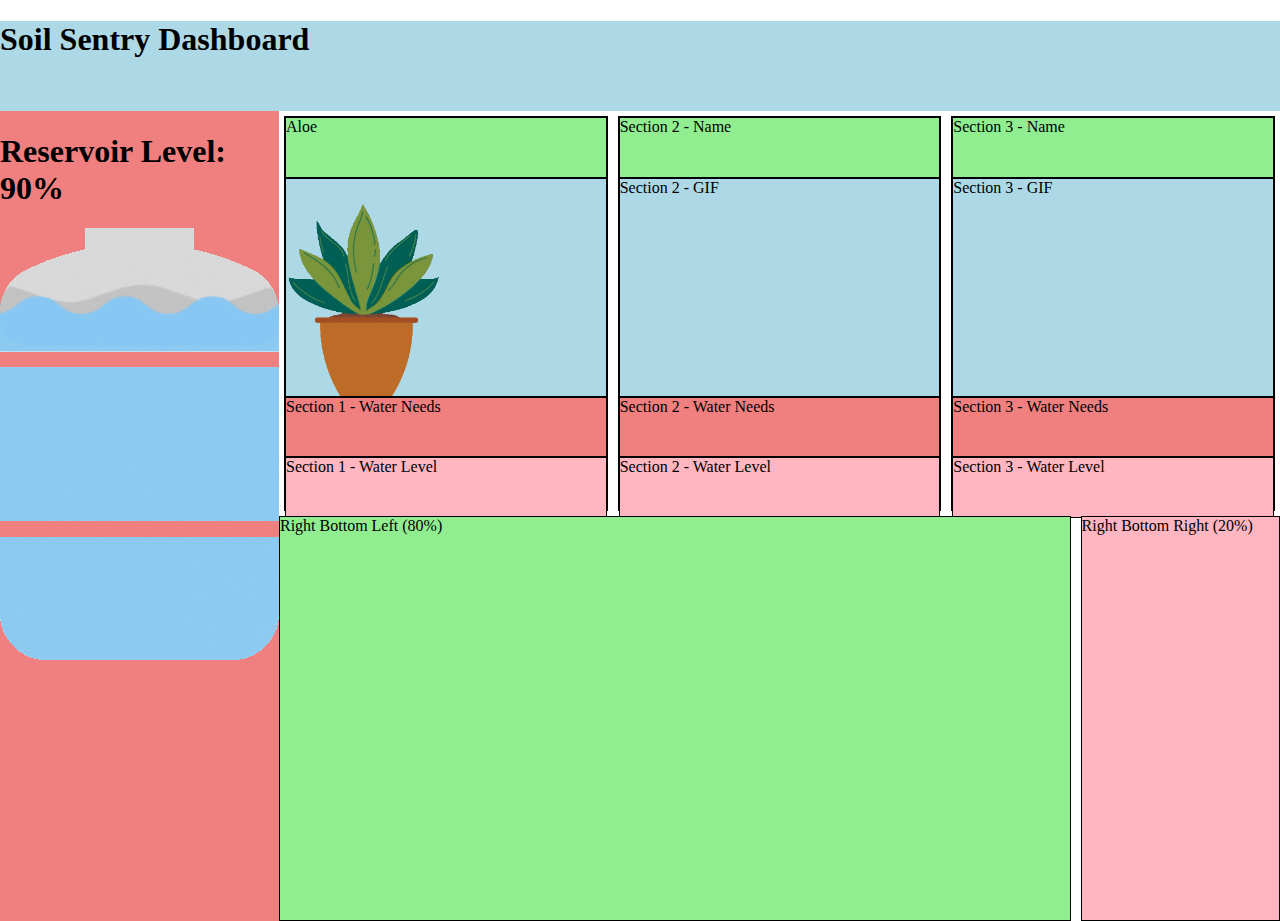
==== index.html @ a4ffa4e1 "web page fixes" ====
<!DOCTYPE html>
<html lang="en">

<head>
  <meta charset="UTF-8">
  <meta name="viewport" content="width=device-width, initial-scale=1.0">
  <title>Two Divs Layout</title>
  <link rel="stylesheet" href="styles.css">
</head>

<body>
  <div class="main-top">
    <h1>Soil Sentry Dashboard</h1>
  </div>
  <div class="main-bottom">
    <div class="reservoir">
      <div class="reservoir-level">
        <h1>Reservoir Level: 90%</h1>
      </div>
      <div class="reservoir-gi">
        <IMG src="assets/90.gif" alt="Reservoir" class="reservoir-image">
      </div>

    </div>
    <div class="plant-graph">
      <div class="plants">
        <div class="aloe-section">
          <div class="row row1">Aloe</div>
          <div class="row row2">
            <IMG src="assets/aloe_plant.gif" alt="Aloe Plant" class="aloe-gif  plant">
          </div>
          <div class="row row3">Section 1 - Water Needs</div>
          <div class="row row4">Section 1 - Water Level</div>
        </div>
        <div class="basil-section">
          <div class="row row1">Section 2 - Name</div>
          <div class="row row2">Section 2 - GIF</div>
          <div class="row row3">Section 2 - Water Needs</div>
          <div class="row row4">Section 2 - Water Level</div>
        </div>
        <div class="beginoa-section">
          <div class="row row1">Section 3 - Name</div>
          <div class="row row2">Section 3 - GIF</div>
          <div class="row row3">Section 3 - Water Needs</div>
          <div class="row row4">Section 3 - Water Level</div>
        </div>
      </div>
      <div class="graph">
        <div class="graph-left">
          Right Bottom Left (80%)

        </div>
        <div class="graph-right">
          Right Bottom Right (20%)
        </div>
      </div>
    </div>
  </div>
</body>

</html>
---- styles.css ----
body, html {
  height: 100%;
  margin: 0;
}

.main-top {
  height: 10%;
  background-color: lightblue;
}

.main-bottom {
  height: 90%;
  display: flex;
}

.reservoir {
  flex: 0 0 20%;
  background-color: lightcoral;
}

.plant-graph {
  flex: 1;
  display: flex;
  flex-direction: column;
}

.plants{
  display: flex;
  flex-direction: row;
  height: 50%; /* Equal height to right-bottom */
}

.plant {
  height: 100%;
  object-fit: contain;
}

.aloe-section {
  flex: 1;
  background-color: lightgoldenrodyellow;
  border: 1px solid black;
  margin: 5px;
}

.basil-section {
  flex: 1;
  background-color: lightcyan;
  border: 1px solid black;
  margin: 5px;
}

.beginoa-section {
  flex: 1;
  background-color: lightgray;
  border: 1px solid black;
  margin: 5px;
}

.row {
  border: 1px solid black;
}

.row1 {
  height: 15%;
  background-color: lightgreen;
}

.row2 {
  height: 55%;
  background-color: lightblue;
}

.row3 {
  height: 15%;
  background-color: lightcoral;
}

.row4 {
  height: 15%;
  background-color: lightpink;
}

.graph {
  display: flex;
  flex-direction: row;
  height: 50%; /* Equal height to right-top */
}

.graph-left {
  flex: 8; /* Takes up 80% of the width */
  background-color: lightgreen;
  border: 1px solid black;
  margin-right: 5px;
}

.graph-right {
  flex: 2; /* Takes up 20% of the width */
  background-color: lightpink;
  border: 1px solid black;
  margin-left: 5px;
}
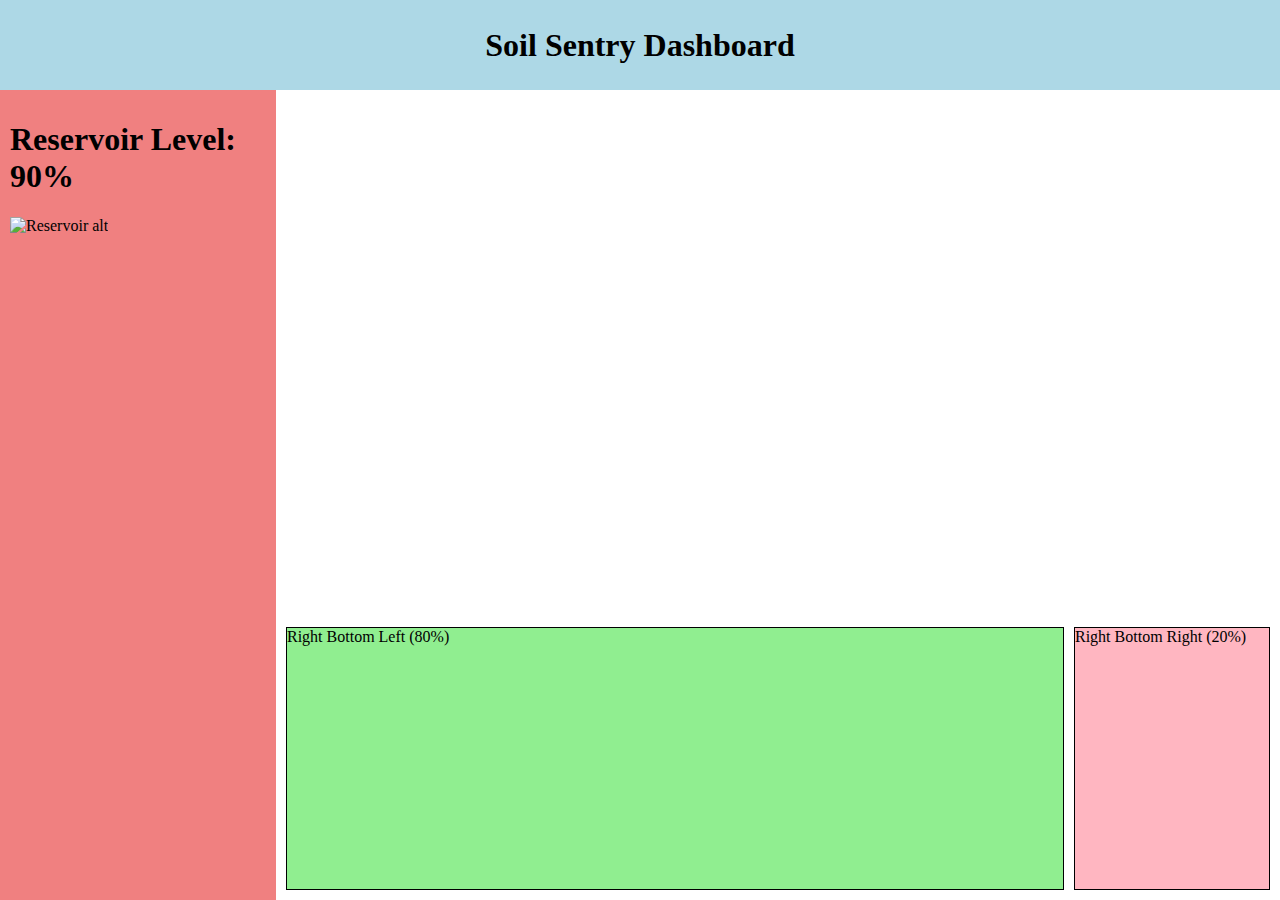
==== commit 0696d2bc: "file migration" ====
--- a/index.html
+++ b/index.html
@@ -4,7 +4,7 @@
 <head>
   <meta charset="UTF-8">
   <meta name="viewport" content="width=device-width, initial-scale=1.0">
-  <title>Two Divs Layout</title>
+  <title>Soil Sentry Dashboard</title>
   <link rel="stylesheet" href="styles.css">
 </head>
 
@@ -15,40 +15,19 @@
   <div class="main-bottom">
     <div class="reservoir">
       <div class="reservoir-level">
-        <h1>Reservoir Level: 90%</h1>
+        <h1 id="reservoirLevel">Reservoir Level: 90%</h1>
       </div>
-      <div class="reservoir-gi">
-        <IMG src="assets/90.gif" alt="Reservoir" class="reservoir-image">
+      <div class="reservoir-gif">
+        <img src="https://i.imgur.com/ZDuG0yg.gif" alt="Reservoir alt" class="reservoir-image">
       </div>
-
     </div>
     <div class="plant-graph">
-      <div class="plants">
-        <div class="aloe-section">
-          <div class="row row1">Aloe</div>
-          <div class="row row2">
-            <IMG src="assets/aloe_plant.gif" alt="Aloe Plant" class="aloe-gif  plant">
-          </div>
-          <div class="row row3">Section 1 - Water Needs</div>
-          <div class="row row4">Section 1 - Water Level</div>
-        </div>
-        <div class="basil-section">
-          <div class="row row1">Section 2 - Name</div>
-          <div class="row row2">Section 2 - GIF</div>
-          <div class="row row3">Section 2 - Water Needs</div>
-          <div class="row row4">Section 2 - Water Level</div>
-        </div>
-        <div class="beginoa-section">
-          <div class="row row1">Section 3 - Name</div>
-          <div class="row row2">Section 3 - GIF</div>
-          <div class="row row3">Section 3 - Water Needs</div>
-          <div class="row row4">Section 3 - Water Level</div>
-        </div>
+      <div class="plants" id="plantContainer">
+        <!-- Plant divs will be dynamically inserted here -->
       </div>
       <div class="graph">
         <div class="graph-left">
           Right Bottom Left (80%)
-
         </div>
         <div class="graph-right">
           Right Bottom Right (20%)
@@ -56,6 +35,8 @@
       </div>
     </div>
   </div>
+
+  <script src="script.js"></script>
 </body>
 
-</html>+</html>
--- a/styles.css
+++ b/styles.css
@@ -1,101 +1,96 @@
-body, html {
-  height: 100%;
-  margin: 0;
+body,
+html {
+    height: 100%;
+    margin: 0;
 }
 
 .main-top {
-  height: 10%;
-  background-color: lightblue;
+    height: 10%;
+    background-color: lightblue;
+    display: flex;
+    justify-content: center;
+    align-items: center;
 }
 
 .main-bottom {
-  height: 90%;
-  display: flex;
+    height: 90%;
+    display: flex;
+    flex-direction: row; /* Ensure main-bottom is a column layout */
 }
 
 .reservoir {
-  flex: 0 0 20%;
-  background-color: lightcoral;
+    flex: 0 0 20%;
+    background-color: lightcoral;
+    padding: 10px;
 }
 
 .plant-graph {
-  flex: 1;
-  display: flex;
-  flex-direction: column;
+    flex: 1;
+    display: flex;
+    flex-direction: column;
+    padding: 10px;
 }
 
-.plants{
-  display: flex;
-  flex-direction: row;
-  height: 50%; /* Equal height to right-bottom */
+.plants {
+    display: flex;
+    flex-direction: row;
+    flex-wrap: wrap; /* Allow plants to wrap to new line */
+    justify-content: center; /* Center items horizontally */
+    align-items: center; /* Center items vertically */
+    height: 100%; /* Occupy full height of main-bottom */
 }
 
-.plant {
-  height: 100%;
-  object-fit: contain;
+.plant-section {
+    border: 1px solid #ccc;
+    margin: 10px;
+    padding: 10px;
+    text-align: center;
+    flex: 0 0 calc(25% - 20px); /* Each plant section takes up 25% of the container width */
 }
 
-.aloe-section {
-  flex: 1;
-  background-color: lightgoldenrodyellow;
-  border: 1px solid black;
-  margin: 5px;
-}
-
-.basil-section {
-  flex: 1;
-  background-color: lightcyan;
-  border: 1px solid black;
-  margin: 5px;
-}
-
-.beginoa-section {
-  flex: 1;
-  background-color: lightgray;
-  border: 1px solid black;
-  margin: 5px;
+.plant-gif {
+    max-width: 100%;
+    height: auto;
+    display: block;
+    margin: 0 auto; /* Center the image horizontally */
 }
 
 .row {
-  border: 1px solid black;
+    border: 1px solid black;
+    text-align: center;
+    margin: 5px 0;
+    padding: 10px;
 }
 
 .row1 {
-  height: 15%;
-  background-color: lightgreen;
+    background-color: lightgreen;
 }
 
 .row2 {
-  height: 55%;
-  background-color: lightblue;
+    background-color: lightblue;
 }
 
-.row3 {
-  height: 15%;
-  background-color: lightcoral;
-}
-
+.row3,
 .row4 {
-  height: 15%;
-  background-color: lightpink;
+    background-color: lightcoral;
 }
 
 .graph {
-  display: flex;
-  flex-direction: row;
-  height: 50%; /* Equal height to right-top */
+    display: flex;
+    flex-direction: row;
+    height: 50%; /* Equal height to right-top */
 }
 
 .graph-left {
-  flex: 8; /* Takes up 80% of the width */
-  background-color: lightgreen;
-  border: 1px solid black;
-  margin-right: 5px;
+    flex: 8; /* Takes up 80% of the width */
+    background-color: lightgreen;
+    border: 1px solid black;
+    margin-right: 5px;
 }
 
 .graph-right {
-  flex: 2; /* Takes up 20% of the width */
-  background-color: lightpink;
-  border: 1px solid black;
-  margin-left: 5px;
+    flex: 2; /* Takes up 20% of the width */
+    background-color: lightpink;
+    border: 1px solid black;
+    margin-left: 5px;
 }
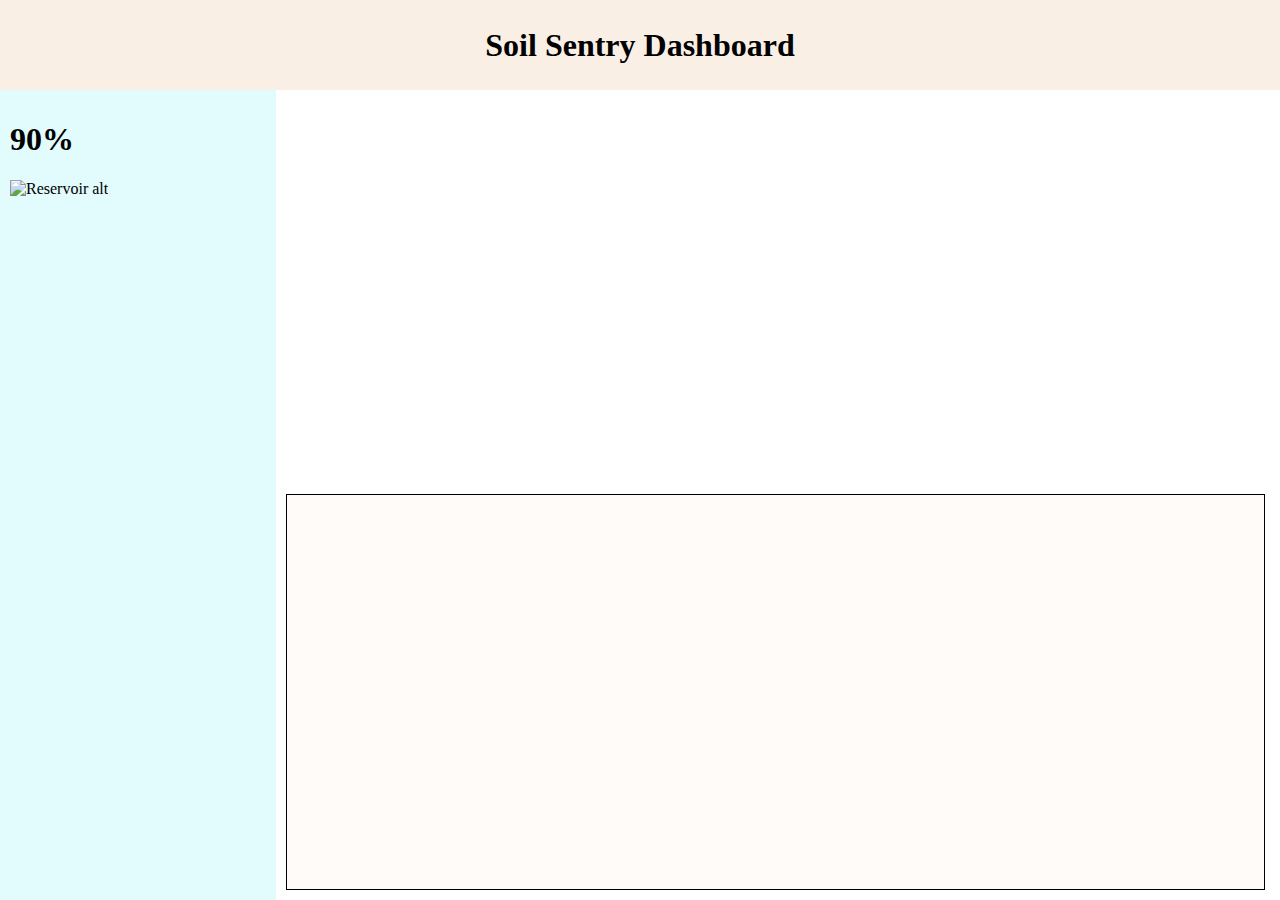
==== commit 01c10f37: "ultra sonic sonic sensor class" ====
--- a/index.html
+++ b/index.html
@@ -6,6 +6,7 @@
   <meta name="viewport" content="width=device-width, initial-scale=1.0">
   <title>Soil Sentry Dashboard</title>
   <link rel="stylesheet" href="styles.css">
+  <script src="https://cdn.jsdelivr.net/npm/chart.js"></script>
 </head>
 
 <body>
@@ -15,7 +16,7 @@
   <div class="main-bottom">
     <div class="reservoir">
       <div class="reservoir-level">
-        <h1 id="reservoirLevel">Reservoir Level: 90%</h1>
+        <h1 id="reservoirLevel">90%</h1>
       </div>
       <div class="reservoir-gif">
         <img src="https://i.imgur.com/ZDuG0yg.gif" alt="Reservoir alt" class="reservoir-image">
@@ -26,17 +27,21 @@
         <!-- Plant divs will be dynamically inserted here -->
       </div>
       <div class="graph">
-        <div class="graph-left">
-          Right Bottom Left (80%)
-        </div>
-        <div class="graph-right">
-          Right Bottom Right (20%)
-        </div>
+         <canvas id="soilMoistureChart"></canvas>
       </div>
     </div>
   </div>
 
   <script src="script.js"></script>
+  <!-- Include Chart.js -->
+  <script src="https://cdn.jsdelivr.net/npm/chart.js"></script>
+
+  <!-- Include moment.js -->
+  <script src="https://cdnjs.cloudflare.com/ajax/libs/moment.js/2.29.1/moment.min.js"></script>
+
+  <!-- Include Chart.js adapter for moment.js -->
+  <script src="https://cdn.jsdelivr.net/npm/chartjs-adapter-moment"></script>
+
 </body>
 
 </html>
--- a/styles.css
+++ b/styles.css
@@ -2,11 +2,12 @@
 html {
     height: 100%;
     margin: 0;
+    overflow: hidden; /* Prevent scrolling on the main body */
 }
 
 .main-top {
     height: 10%;
-    background-color: lightblue;
+    background-color: #faefe4;
     display: flex;
     justify-content: center;
     align-items: center;
@@ -15,12 +16,11 @@
 .main-bottom {
     height: 90%;
     display: flex;
-    flex-direction: row; /* Ensure main-bottom is a column layout */
 }
 
 .reservoir {
     flex: 0 0 20%;
-    background-color: lightcoral;
+    background-color: #e2fbfd;
     padding: 10px;
 }
 
@@ -33,15 +33,16 @@
 
 .plants {
     display: flex;
+    background-color: #e5f4cb
     flex-direction: row;
-    flex-wrap: wrap; /* Allow plants to wrap to new line */
-    justify-content: center; /* Center items horizontally */
-    align-items: center; /* Center items vertically */
-    height: 100%; /* Occupy full height of main-bottom */
+    height: 50%; /* Occupy 50% of main-bottom */
+    overflow-x: auto; /* Enable horizontal scrolling */
+    white-space: nowrap; /* Prevent line breaks within child elements */
 }
 
 .plant-section {
     border: 1px solid #ccc;
+    background-color: #f8f8f8
     margin: 10px;
     padding: 10px;
     text-align: center;
@@ -50,7 +51,7 @@
 
 .plant-gif {
     max-width: 100%;
-    height: auto;
+    max-height: 100px; /* Set a maximum height for the GIFs */
     display: block;
     margin: 0 auto; /* Center the image horizontally */
 }
@@ -76,21 +77,8 @@
 }
 
 .graph {
-    display: flex;
-    flex-direction: row;
-    height: 50%; /* Equal height to right-top */
-}
-
-.graph-left {
-    flex: 8; /* Takes up 80% of the width */
-    background-color: lightgreen;
+    background-color: #fffbf8;
     border: 1px solid black;
     margin-right: 5px;
+    height: 50%; /* Equal height to plants */
 }
-
-.graph-right {
-    flex: 2; /* Takes up 20% of the width */
-    background-color: lightpink;
-    border: 1px solid black;
-    margin-left: 5px;
-}
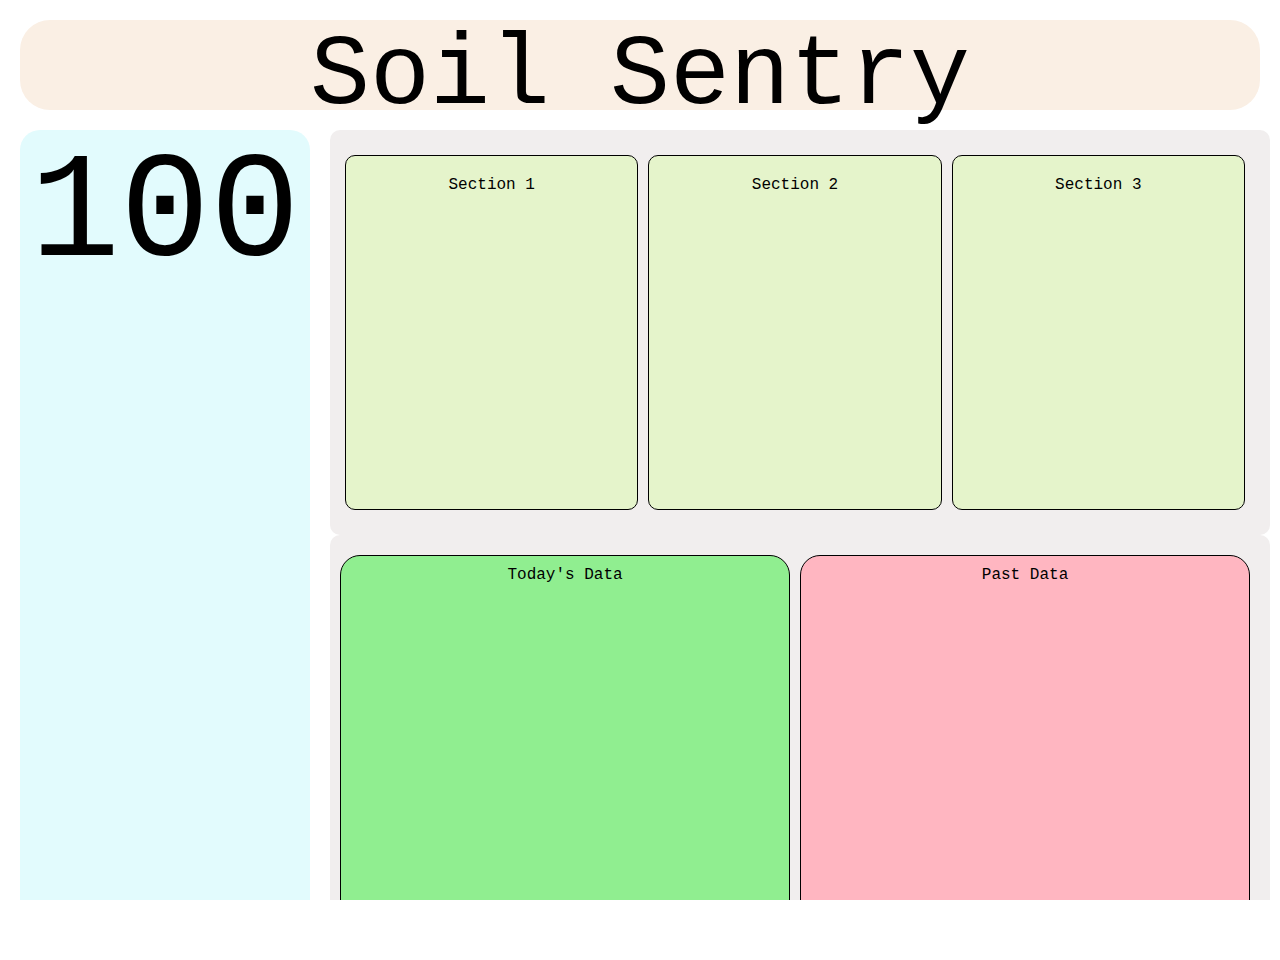
==== commit c54971d2: "styling" ====
--- a/index.html
+++ b/index.html
@@ -1,47 +1,38 @@
 <!DOCTYPE html>
 <html lang="en">
+<head>
+    <meta charset="UTF-8">
+    <meta name="viewport" content="width=device-width, initial-scale=1.0">
+    <title>Two Divs Layout</title>
+    <link rel="stylesheet" type="text/css" href="styles.css">
+    <script src="script.js" defer></script>
+</head>
+<body>
+    <div class="top">
+      <div class="heading">
+        Soil Sentry Dashboard
+    </div>
+    </div>
+    <div class="bottom">
+        <div class="left">
+            100
+        </div>
+        <div class="right">
+            <div class="right-top">
+                <div class="right-top-section">Section 1</div>
+                <div class="right-top-section">Section 2</div>
+                <div class="right-top-section">Section 3</div>
+            </div>
+            <div class="right-bottom">
+                <div class="right-bottom-left">
+                    Today's Data
+                </div>
+                <div class="right-bottom-right">
+                    Past Data
+                </div>
+            </div>
+        </div>
+    </div>
+</body>
+</html>
 
-<head>
-  <meta charset="UTF-8">
-  <meta name="viewport" content="width=device-width, initial-scale=1.0">
-  <title>Soil Sentry Dashboard</title>
-  <link rel="stylesheet" href="styles.css">
-  <script src="https://cdn.jsdelivr.net/npm/chart.js"></script>
-</head>
-
-<body>
-  <div class="main-top">
-    <h1>Soil Sentry Dashboard</h1>
-  </div>
-  <div class="main-bottom">
-    <div class="reservoir">
-      <div class="reservoir-level">
-        <h1 id="reservoirLevel">90%</h1>
-      </div>
-      <div class="reservoir-gif">
-        <img src="https://i.imgur.com/ZDuG0yg.gif" alt="Reservoir alt" class="reservoir-image">
-      </div>
-    </div>
-    <div class="plant-graph">
-      <div class="plants" id="plantContainer">
-        <!-- Plant divs will be dynamically inserted here -->
-      </div>
-      <div class="graph">
-         <canvas id="soilMoistureChart"></canvas>
-      </div>
-    </div>
-  </div>
-
-  <script src="script.js"></script>
-  <!-- Include Chart.js -->
-  <script src="https://cdn.jsdelivr.net/npm/chart.js"></script>
-
-  <!-- Include moment.js -->
-  <script src="https://cdnjs.cloudflare.com/ajax/libs/moment.js/2.29.1/moment.min.js"></script>
-
-  <!-- Include Chart.js adapter for moment.js -->
-  <script src="https://cdn.jsdelivr.net/npm/chartjs-adapter-moment"></script>
-
-</body>
-
-</html>
--- a/styles.css
+++ b/styles.css
@@ -1,84 +1,100 @@
-body,
-html {
-    height: 100%;
-    margin: 0;
-    overflow: hidden; /* Prevent scrolling on the main body */
+body, html {
+  height: 100%;
+  margin: 0;
+  font-family: "Courier New", Courier, monospace;
+  display: fixed;
+  overflow: hidden; /* Prevents scrolling */
 }
 
-.main-top {
-    height: 10%;
-    background-color: #faefe4;
-    display: flex;
-    justify-content: center;
-    align-items: center;
+.top {
+  height: 10%;
+  padding: 20px 20px 20px 20px; /* top right bottom left */
+  justify-content: center; /* Center horizontally */
+  align-items: center; /* Center vertically */
+  
 }
 
-.main-bottom {
-    height: 90%;
-    display: flex;
+.heading{
+  height: 100%;
+  background-color: #faefe4;
+  border-radius: 30px; /* Adjust the value as needed */
+  font-size: 100px; /* Change this value as needed */
+  text-align: center;
+  padding: 0px 20px 0px 20px; /* top right bottom left */
+
 }
 
-.reservoir {
-    flex: 0 0 20%;
-    background-color: #e2fbfd;
-    padding: 10px;
+.bottom {
+  height: 90%;
+  display: flex;  
+  padding: 0px 0px 20px 20px; /* top right bottom left */
 }
 
-.plant-graph {
-    flex: 1;
-    display: flex;
-    flex-direction: column;
-    padding: 10px;
+.left {
+  flex: 0 0 20%;
+  text-align: center;
+  background-color: #e2fbfd;
+  border-radius: 20px; /* Adjust the value as needed */
+  padding: 20px; /* Adjust the value as needed */
+  padding: 0px 10px 0px 10px; /* top right bottom left */
+  font-size: 150px
+  
 }
 
-.plants {
-    display: flex;
-    background-color: #e5f4cb
-    flex-direction: row;
-    height: 50%; /* Occupy 50% of main-bottom */
-    overflow-x: auto; /* Enable horizontal scrolling */
-    white-space: nowrap; /* Prevent line breaks within child elements */
+.right {
+  flex: 1;
+  display: flex;
+  flex-direction: column;
+  padding: 0px 10px 0px 20px; /* top right bottom left */
 }
 
-.plant-section {
-    border: 1px solid #ccc;
-    background-color: #f8f8f8
-    margin: 10px;
-    padding: 10px;
-    text-align: center;
-    flex: 0 0 calc(25% - 20px); /* Each plant section takes up 25% of the container width */
+.right-top {
+  display: flex;
+  flex-direction: row;
+  height: 50%; /* Equal height to right-bottom */
+  border-radius: 10px; /* Adjust the value as needed */
+  background-color: #f1eeee;
+  padding: 20px 20px 20px 10px; /* top right bottom left */
 }
 
-.plant-gif {
-    max-width: 100%;
-    max-height: 100px; /* Set a maximum height for the GIFs */
-    display: block;
-    margin: 0 auto; /* Center the image horizontally */
+.right-top-section {
+  flex: 1;
+  text-align: center;
+  background-color: #e5f4cb;
+  border: 1px solid black;
+  margin: 5px;
+  border-radius: 10px; /* Adjust the value as needed */
+  padding: 20px 20px 20px 20px; /* top right bottom left */
+  
 }
 
-.row {
-    border: 1px solid black;
-    text-align: center;
-    margin: 5px 0;
-    padding: 10px;
+.right-bottom {
+  background-color: #f1eeee;
+  display: flex;
+  flex-direction: row;
+  height: 50%; /* Equal height to right-top */
+  border-radius: 10px; /* Adjust the value as needed */
+  padding: 20px 20px 20px 10px; /* top right bottom left *//
 }
 
-.row1 {
-    background-color: lightgreen;
+.right-bottom-left {
+  text-align: center;
+  flex: 5; /* Takes up 80% of the width */
+  background-color: lightgreen;
+  border: 1px solid black;
+  margin-right: 5px;
+  border-radius: 20px; /* Adjust the value as needed */
+  padding: 10px; /* Adjust the value as needed */
 }
 
-.row2 {
-    background-color: lightblue;
+.right-bottom-right {
+  flex: 5; /* Takes up 20% of the width */
+  text-align: center;
+  background-color: lightpink;
+  border: 1px solid black;
+  margin-left: 5px;
+  border-radius: 20px; /* Adjust the value as needed */
+  padding: 10px; /* Adjust the value as needed */
 }
 
-.row3,
-.row4 {
-    background-color: lightcoral;
-}
 
-.graph {
-    background-color: #fffbf8;
-    border: 1px solid black;
-    margin-right: 5px;
-    height: 50%; /* Equal height to plants */
-}
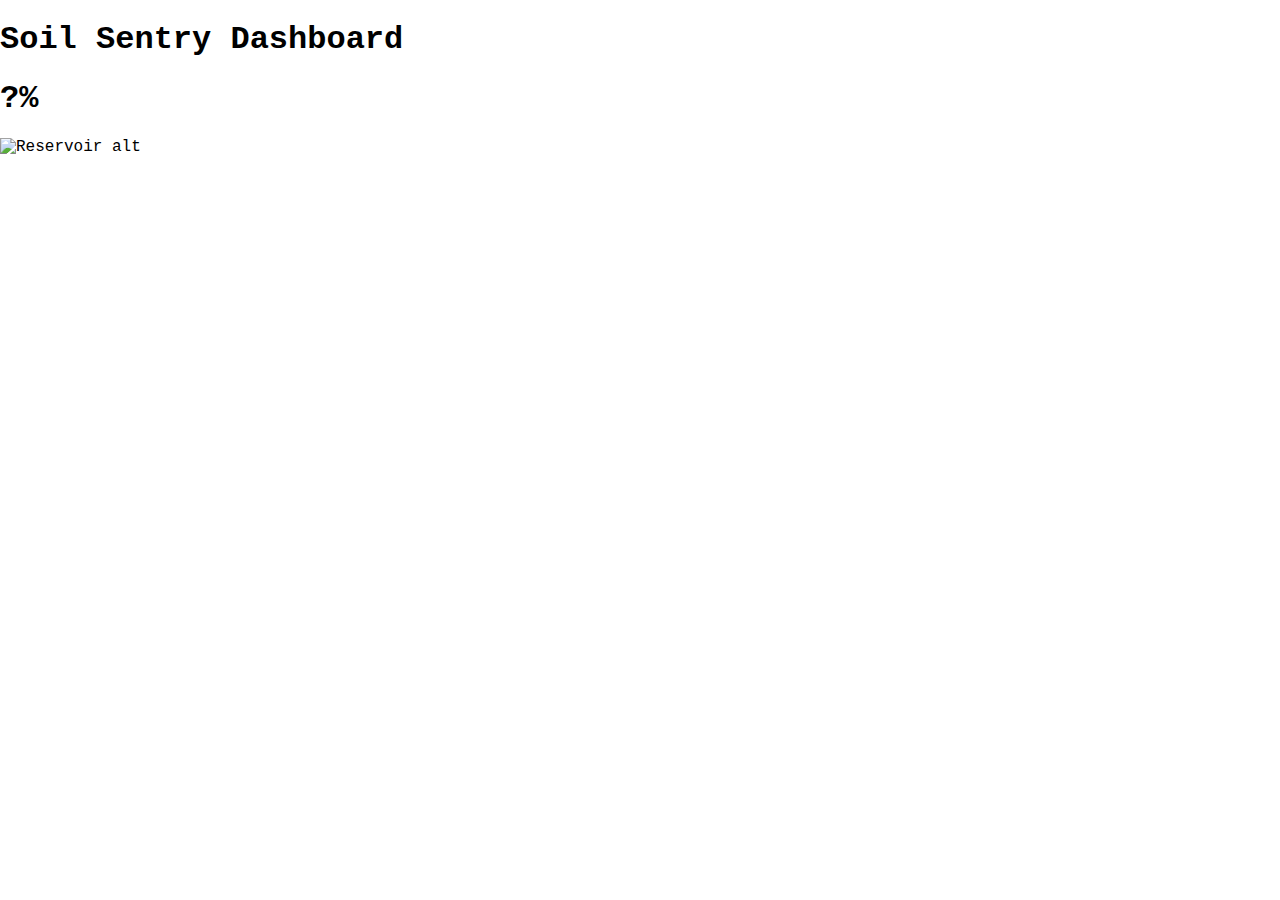
==== commit 39937b48: "reservoir level" ====
--- a/index.html
+++ b/index.html
@@ -1,38 +1,48 @@
 <!DOCTYPE html>
 <html lang="en">
+
 <head>
-    <meta charset="UTF-8">
-    <meta name="viewport" content="width=device-width, initial-scale=1.0">
-    <title>Two Divs Layout</title>
-    <link rel="stylesheet" type="text/css" href="styles.css">
-    <script src="script.js" defer></script>
+  <meta charset="UTF-8">
+  <meta name="viewport" content="width=device-width, initial-scale=1.0">
+  <title>Soil Sentry Dashboard</title>
+  <link rel="stylesheet" href="styles.css">
+  <script src="https://cdn.jsdelivr.net/npm/chart.js"></script>
 </head>
+
 <body>
-    <div class="top">
-      <div class="heading">
-        Soil Sentry Dashboard
+  <div class="main-top">
+    <h1>Soil Sentry Dashboard</h1>
+  </div>
+  <div class="main-bottom">
+    <div class="reservoir">
+      <div class="reservoir-level">
+        <h1 id="reservoirLevel">?%</h1>
+      </div>
+      <div class="reservoir-gif">
+        <img src="https://i.imgur.com/ZDuG0yg.gif" alt="Reservoir alt" class="reservoir-image">
+      </div>
     </div>
+    <div class="plant-graph">
+      <div class="plants" id="plantContainer">
+        <!-- Plant divs will be dynamically inserted here -->
+      </div>
+      <div class="graph">
+         <canvas id="soilMoistureChart"></canvas>
+      </div>
     </div>
-    <div class="bottom">
-        <div class="left">
-            100
-        </div>
-        <div class="right">
-            <div class="right-top">
-                <div class="right-top-section">Section 1</div>
-                <div class="right-top-section">Section 2</div>
-                <div class="right-top-section">Section 3</div>
-            </div>
-            <div class="right-bottom">
-                <div class="right-bottom-left">
-                    Today's Data
-                </div>
-                <div class="right-bottom-right">
-                    Past Data
-                </div>
-            </div>
-        </div>
-    </div>
+  </div>
+
+  <script src="script.js"></script>
+  <!-- Include Chart.js -->
+  <script src="https://cdn.jsdelivr.net/npm/chart.js"></script>
+
+  <!-- Include moment.js -->
+  <script src="https://cdnjs.cloudflare.com/ajax/libs/moment.js/2.29.1/moment.min.js"></script>
+
+  <!-- Include Chart.js adapter for moment.js -->
+  <script src="https://cdn.jsdelivr.net/npm/chartjs-adapter-moment"></script>
+
 </body>
+
 </html>
 
--- a/styles.css
+++ b/styles.css
@@ -8,7 +8,8 @@
 
 .top {
   height: 10%;
-  padding: 20px 20px 20px 20px; /* top right bottom left */
+  margin-top: 20px; /* Adjust this value as needed */
+  padding: 0px 20px 20px 20px; /* top right bottom left */
   justify-content: center; /* Center horizontally */
   align-items: center; /* Center vertically */
   
@@ -18,8 +19,10 @@
   height: 100%;
   background-color: #faefe4;
   border-radius: 30px; /* Adjust the value as needed */
-  font-size: 100px; /* Change this value as needed */
+  font-size: 7vw; /* Relative to viewport width */ /* Change this value as needed */
   text-align: center;
+  justify-content: center; /* Center horizontally */
+  align-items: center; /* Center vertically */
   padding: 0px 20px 0px 20px; /* top right bottom left */
 
 }
@@ -27,7 +30,7 @@
 .bottom {
   height: 90%;
   display: flex;  
-  padding: 0px 0px 20px 20px; /* top right bottom left */
+  padding: 0px 10px 20px 20px; /* top right bottom left */
 }
 
 .left {
@@ -37,7 +40,7 @@
   border-radius: 20px; /* Adjust the value as needed */
   padding: 20px; /* Adjust the value as needed */
   padding: 0px 10px 0px 10px; /* top right bottom left */
-  font-size: 150px
+  font-size: 10vw
   
 }
 
@@ -54,7 +57,7 @@
   height: 50%; /* Equal height to right-bottom */
   border-radius: 10px; /* Adjust the value as needed */
   background-color: #f1eeee;
-  padding: 20px 20px 20px 10px; /* top right bottom left */
+  padding: 20px 20px 20px 20px; /* top right bottom left */
 }
 
 .right-top-section {
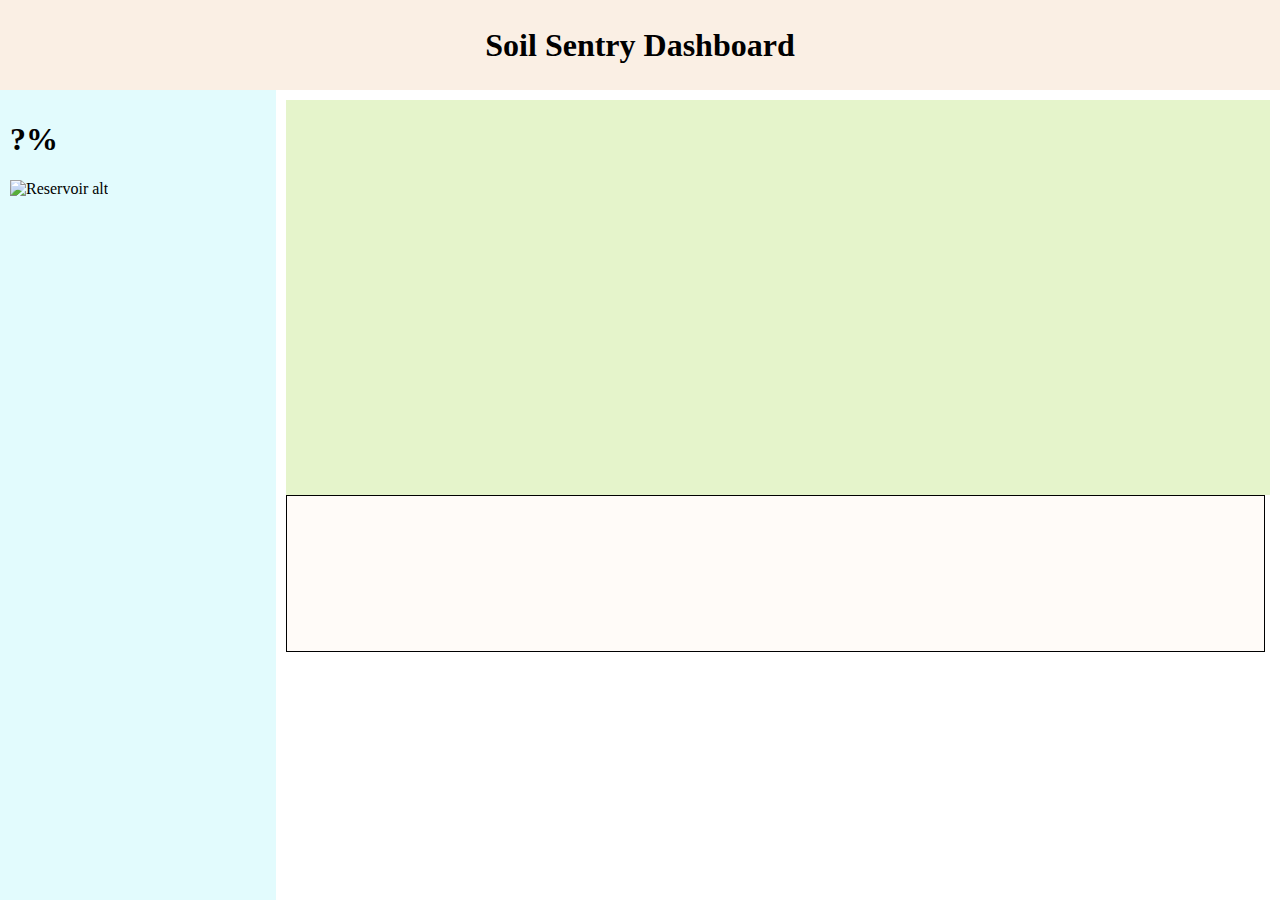
==== commit 841d75b2: "second chart" ====
--- a/index.html
+++ b/index.html
@@ -27,8 +27,13 @@
         <!-- Plant divs will be dynamically inserted here -->
       </div>
       <div class="graph">
-         <canvas id="soilMoistureChart"></canvas>
-      </div>
+
+        <div class="graph-left">
+           <canvas id="hourlySoilMoistureChart"></canvas>
+        </div>
+        <div class="graph-right">
+           <canvas id="dailySoilMoistureChart"></canvas>
+        </div>
     </div>
   </div>
 
--- a/styles.css
+++ b/styles.css
@@ -1,103 +1,84 @@
-body, html {
-  height: 100%;
-  margin: 0;
-  font-family: "Courier New", Courier, monospace;
-  display: fixed;
-  overflow: hidden; /* Prevents scrolling */
+body,
+html {
+    height: 100%;
+    margin: 0;
+    overflow: hidden; /* Prevent scrolling on the main body */
 }
 
-.top {
-  height: 10%;
-  margin-top: 20px; /* Adjust this value as needed */
-  padding: 0px 20px 20px 20px; /* top right bottom left */
-  justify-content: center; /* Center horizontally */
-  align-items: center; /* Center vertically */
-  
+.main-top {
+    height: 10%;
+    background-color: #faefe4;
+    display: flex;
+    justify-content: center;
+    align-items: center;
 }
 
-.heading{
-  height: 100%;
-  background-color: #faefe4;
-  border-radius: 30px; /* Adjust the value as needed */
-  font-size: 7vw; /* Relative to viewport width */ /* Change this value as needed */
-  text-align: center;
-  justify-content: center; /* Center horizontally */
-  align-items: center; /* Center vertically */
-  padding: 0px 20px 0px 20px; /* top right bottom left */
-
+.main-bottom {
+    height: 90%;
+    display: flex;
 }
 
-.bottom {
-  height: 90%;
-  display: flex;  
-  padding: 0px 10px 20px 20px; /* top right bottom left */
+.reservoir {
+    flex: 0 0 20%;
+    background-color: #e2fbfd;
+    padding: 10px;
 }
 
-.left {
-  flex: 0 0 20%;
-  text-align: center;
-  background-color: #e2fbfd;
-  border-radius: 20px; /* Adjust the value as needed */
-  padding: 20px; /* Adjust the value as needed */
-  padding: 0px 10px 0px 10px; /* top right bottom left */
-  font-size: 10vw
-  
+.plant-graph {
+    flex: 1;
+    display: flex;
+    flex-direction: column;
+    padding: 10px;
 }
 
-.right {
-  flex: 1;
-  display: flex;
-  flex-direction: column;
-  padding: 0px 10px 0px 20px; /* top right bottom left */
+.plants {
+    display: flex;
+    background-color: #e5f4cb;
+    flex-direction: row;
+    height: 50%; /* Occupy 50% of main-bottom */
+    overflow-x: auto; /* Enable horizontal scrolling */
+    white-space: nowrap; /* Prevent line breaks within child elements */
 }
 
-.right-top {
-  display: flex;
-  flex-direction: row;
-  height: 50%; /* Equal height to right-bottom */
-  border-radius: 10px; /* Adjust the value as needed */
-  background-color: #f1eeee;
-  padding: 20px 20px 20px 20px; /* top right bottom left */
+.plant-section {
+    border: 1px solid #ccc;
+    background-color: #f8f8f8;
+    margin: 10px;
+    padding: 10px;
+    text-align: center;
+    flex: 0 0 calc(25% - 20px); /* Each plant section takes up 25% of the container width */
 }
 
-.right-top-section {
-  flex: 1;
-  text-align: center;
-  background-color: #e5f4cb;
-  border: 1px solid black;
-  margin: 5px;
-  border-radius: 10px; /* Adjust the value as needed */
-  padding: 20px 20px 20px 20px; /* top right bottom left */
-  
+.plant-gif {
+    max-width: 100%;
+    max-height: 100px; /* Set a maximum height for the GIFs */
+    display: block;
+    margin: 0 auto; /* Center the image horizontally */
 }
 
-.right-bottom {
-  background-color: #f1eeee;
-  display: flex;
-  flex-direction: row;
-  height: 50%; /* Equal height to right-top */
-  border-radius: 10px; /* Adjust the value as needed */
-  padding: 20px 20px 20px 10px; /* top right bottom left *//
+.row {
+    border: 1px solid black;
+    text-align: center;
+    margin: 5px 0;
+    padding: 10px;
 }
 
-.right-bottom-left {
-  text-align: center;
-  flex: 5; /* Takes up 80% of the width */
-  background-color: lightgreen;
-  border: 1px solid black;
-  margin-right: 5px;
-  border-radius: 20px; /* Adjust the value as needed */
-  padding: 10px; /* Adjust the value as needed */
+.row1 {
+    background-color: lightgreen;
 }
 
-.right-bottom-right {
-  flex: 5; /* Takes up 20% of the width */
-  text-align: center;
-  background-color: lightpink;
-  border: 1px solid black;
-  margin-left: 5px;
-  border-radius: 20px; /* Adjust the value as needed */
-  padding: 10px; /* Adjust the value as needed */
+.row2 {
+    background-color: lightblue;
 }
 
+.row3,
+.row4 {
+    background-color: lightcoral;
+}
 
+.graph-left {
+    background-color: #fffbf8;
+    border: 1px solid black;
+    margin-right: 5px;
+    height: 50%; /* Equal height to plants */
+}
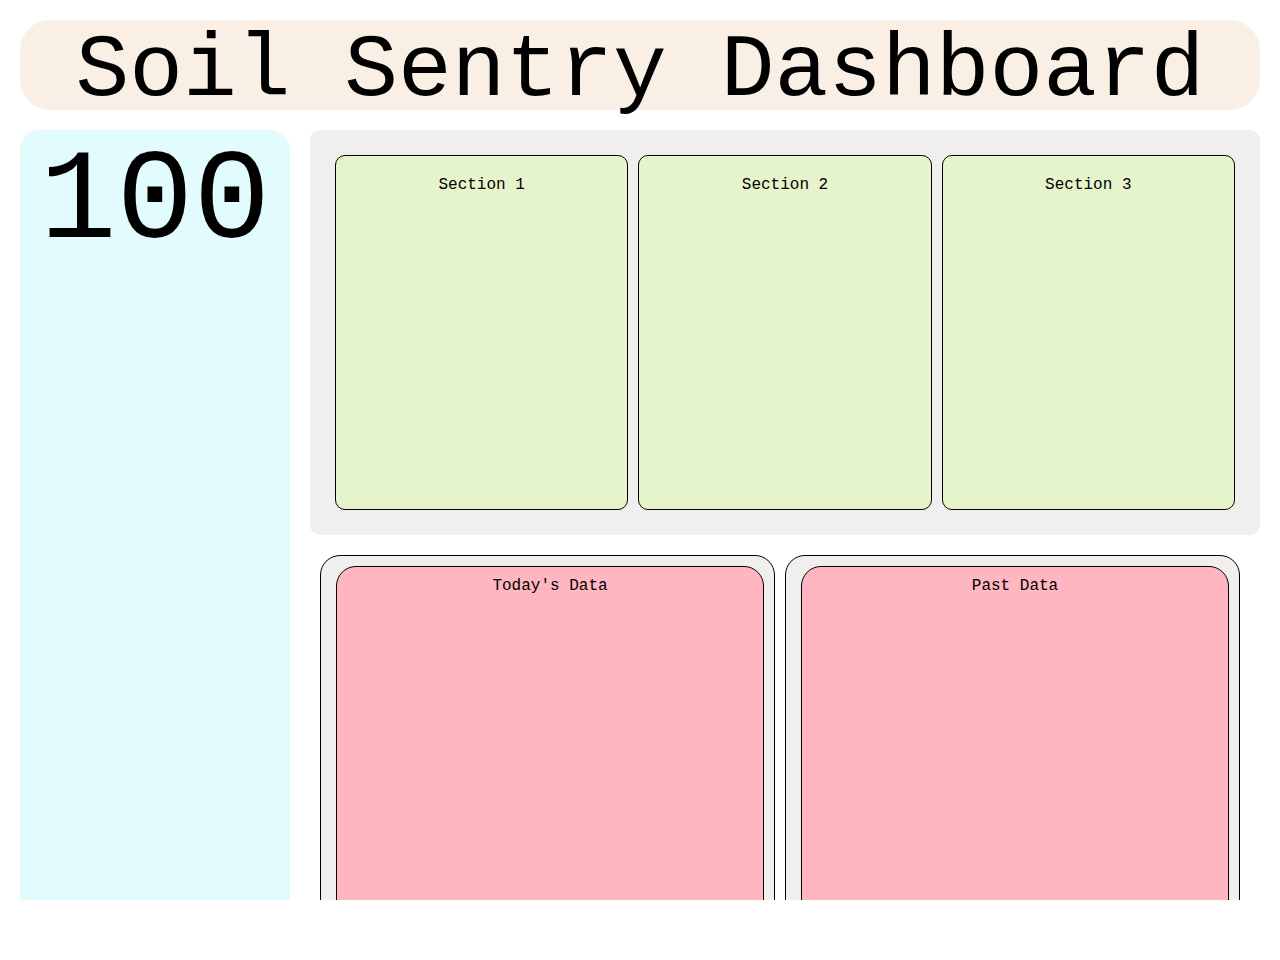
==== commit d0e2fe14: "graph sections" ====
--- a/index.html
+++ b/index.html
@@ -1,53 +1,42 @@
 <!DOCTYPE html>
 <html lang="en">
-
 <head>
-  <meta charset="UTF-8">
-  <meta name="viewport" content="width=device-width, initial-scale=1.0">
-  <title>Soil Sentry Dashboard</title>
-  <link rel="stylesheet" href="styles.css">
-  <script src="https://cdn.jsdelivr.net/npm/chart.js"></script>
+    <meta charset="UTF-8">
+    <meta name="viewport" content="width=device-width, initial-scale=1.0">
+    <title>Two Divs Layout</title>
+    <link rel="stylesheet" type="text/css" href="styles.css">
+    <script src="script.js" defer></script>
 </head>
-
 <body>
-  <div class="main-top">
-    <h1>Soil Sentry Dashboard</h1>
-  </div>
-  <div class="main-bottom">
-    <div class="reservoir">
-      <div class="reservoir-level">
-        <h1 id="reservoirLevel">?%</h1>
-      </div>
-      <div class="reservoir-gif">
-        <img src="https://i.imgur.com/ZDuG0yg.gif" alt="Reservoir alt" class="reservoir-image">
-      </div>
+    <div class="top">
+      <div class="heading">
+        Soil Sentry Dashboard
     </div>
-    <div class="plant-graph">
-      <div class="plants" id="plantContainer">
-        <!-- Plant divs will be dynamically inserted here -->
-      </div>
-      <div class="graph">
-
-        <div class="graph-left">
-           <canvas id="hourlySoilMoistureChart"></canvas>
+    </div>
+    <div class="bottom">
+        <div class="left">
+            100
         </div>
-        <div class="graph-right">
-           <canvas id="dailySoilMoistureChart"></canvas>
+        <div class="right">
+            <div class="right-top">
+                <div class="right-top-section">Section 1</div>
+                <div class="right-top-section">Section 2</div>
+                <div class="right-top-section">Section 3</div>
+            </div>
+            <div class="right-bottom">
+                <div class="right-bottom-left">
+                  <div class="horly-graph-section">
+                    Today's Data
+                  </div>
+                </div>
+                <div class="right-bottom-right">
+                  <div class="weekly-graph-section">
+                    Past Data
+                  </div>
+                </div>
+            </div>
         </div>
     </div>
-  </div>
-
-  <script src="script.js"></script>
-  <!-- Include Chart.js -->
-  <script src="https://cdn.jsdelivr.net/npm/chart.js"></script>
-
-  <!-- Include moment.js -->
-  <script src="https://cdnjs.cloudflare.com/ajax/libs/moment.js/2.29.1/moment.min.js"></script>
-
-  <!-- Include Chart.js adapter for moment.js -->
-  <script src="https://cdn.jsdelivr.net/npm/chartjs-adapter-moment"></script>
-
 </body>
-
 </html>
 
--- a/styles.css
+++ b/styles.css
@@ -1,84 +1,122 @@
-body,
-html {
-    height: 100%;
-    margin: 0;
-    overflow: hidden; /* Prevent scrolling on the main body */
+body, html {
+  height: 100%;
+  margin: 0;
+  font-family: "Courier New", Courier, monospace;
+  display: fixed;
+  overflow: hidden; /* Prevents scrolling */
 }
 
-.main-top {
-    height: 10%;
-    background-color: #faefe4;
-    display: flex;
-    justify-content: center;
-    align-items: center;
+.top {
+  height: 10%;
+  margin-top: 20px; /* Adjust this value as needed */
+  padding: 0px 20px 20px 20px; /* top right bottom left */
+  justify-content: center; /* Center horizontally */
+  align-items: center; /* Center vertically */
+  
 }
 
-.main-bottom {
-    height: 90%;
-    display: flex;
+.heading{
+  height: 100%;
+  background-color: #faefe4;
+  border-radius: 30px; /* Adjust the value as needed */
+  font-size: 7vw; /* Relative to viewport width */ /* Change this value as needed */
+  text-align: center;
+  justify-content: center; /* Center horizontally */
+  align-items: center; /* Center vertically */
+  padding: 0px 20px 0px 20px; /* top right bottom left */
+
 }
 
-.reservoir {
-    flex: 0 0 20%;
-    background-color: #e2fbfd;
-    padding: 10px;
+.bottom {
+  height: 90%;
+  display: flex;  
+  padding: 0px 10px 20px 20px; /* top right bottom left */
 }
 
-.plant-graph {
-    flex: 1;
-    display: flex;
-    flex-direction: column;
-    padding: 10px;
+.left {
+  flex: 0 0 20%;
+  text-align: center;
+  background-color: #e2fbfd;
+  border-radius: 20px; /* Adjust the value as needed */
+  padding: 20px; /* Adjust the value as needed */
+  padding: 0px 10px 0px 10px; /* top right bottom left */
+  font-size: 10vw
+  
 }
 
-.plants {
-    display: flex;
-    background-color: #e5f4cb;
-    flex-direction: row;
-    height: 50%; /* Occupy 50% of main-bottom */
-    overflow-x: auto; /* Enable horizontal scrolling */
-    white-space: nowrap; /* Prevent line breaks within child elements */
+.right {
+  flex: 1;
+  display: flex;
+  flex-direction: column;
+  padding: 0px 10px 0px 20px; /* top right bottom left */
 }
 
-.plant-section {
-    border: 1px solid #ccc;
-    background-color: #f8f8f8;
-    margin: 10px;
-    padding: 10px;
-    text-align: center;
-    flex: 0 0 calc(25% - 20px); /* Each plant section takes up 25% of the container width */
+.right-top {
+  display: flex;
+  flex-direction: row;
+  height: 50%; /* Equal height to right-bottom */
+  border-radius: 10px; /* Adjust the value as needed */
+  background-color: #f1eeee;
+  padding: 20px 20px 20px 20px; /* top right bottom left */
 }
 
-.plant-gif {
-    max-width: 100%;
-    max-height: 100px; /* Set a maximum height for the GIFs */
-    display: block;
-    margin: 0 auto; /* Center the image horizontally */
+
+.right-top-section {
+  flex: 1;
+  text-align: center;
+  background-color: #e5f4cb;
+  border: 1px solid black;
+  margin: 5px;
+  border-radius: 10px; /* Adjust the value as needed */
+  padding: 20px 20px 20px 20px; /* top right bottom left */
+  
 }
 
-.row {
-    border: 1px solid black;
-    text-align: center;
-    margin: 5px 0;
-    padding: 10px;
+.right-bottom {
+  display: flex;
+  flex-direction: row;
+  height: 50%; /* Equal height to right-top */
+  border-radius: 10px; /* Adjust the value as needed */
+  padding: 20px 20px 20px 10px; /* top right bottom left *//
 }
 
-.row1 {
-    background-color: lightgreen;
+.right-bottom-left {
+  text-align: center;
+  flex: 5; /* Takes up 80% of the width */
+  background-color: #f1eeee;
+  border: 1px solid black;
+  margin-right: 5px;
+  border-radius: 20px; /* Adjust the value as needed */
+  padding: 10px; /* Adjust the value as needed */
 }
 
-.row2 {
-    background-color: lightblue;
+.right-bottom-right {
+  flex: 5; /* Takes up 20% of the width */
+  text-align: center;
+  background-color: #f1eeee;
+  border: 1px solid black;
+  margin-left: 5px;
+  border-radius: 20px; /* Adjust the value as needed */
+  padding: 10px; /* Adjust the value as needed */
 }
 
-.row3,
-.row4 {
-    background-color: lightcoral;
+.weekly-graph-section {
+  height: 100%;
+  text-align: center;
+  background-color: lightpink;
+  border: 1px solid black;
+  margin-left: 5px;
+  border-radius: 20px; /* Adjust the value as needed */
+  padding: 10px; /* Adjust the value as needed */
 }
 
-.graph-left {
-    background-color: #fffbf8;
-    border: 1px solid black;
-    margin-right: 5px;
-    height: 50%; /* Equal height to plants */
+.horly-graph-section{
+  height: 100%;
+  text-align: center;
+  background-color: lightpink;
+  border: 1px solid black;
+  margin-left: 5px;
+  border-radius: 20px; /* Adjust the value as needed */
+  padding: 10px; /* Adjust the value as needed */
 }
+
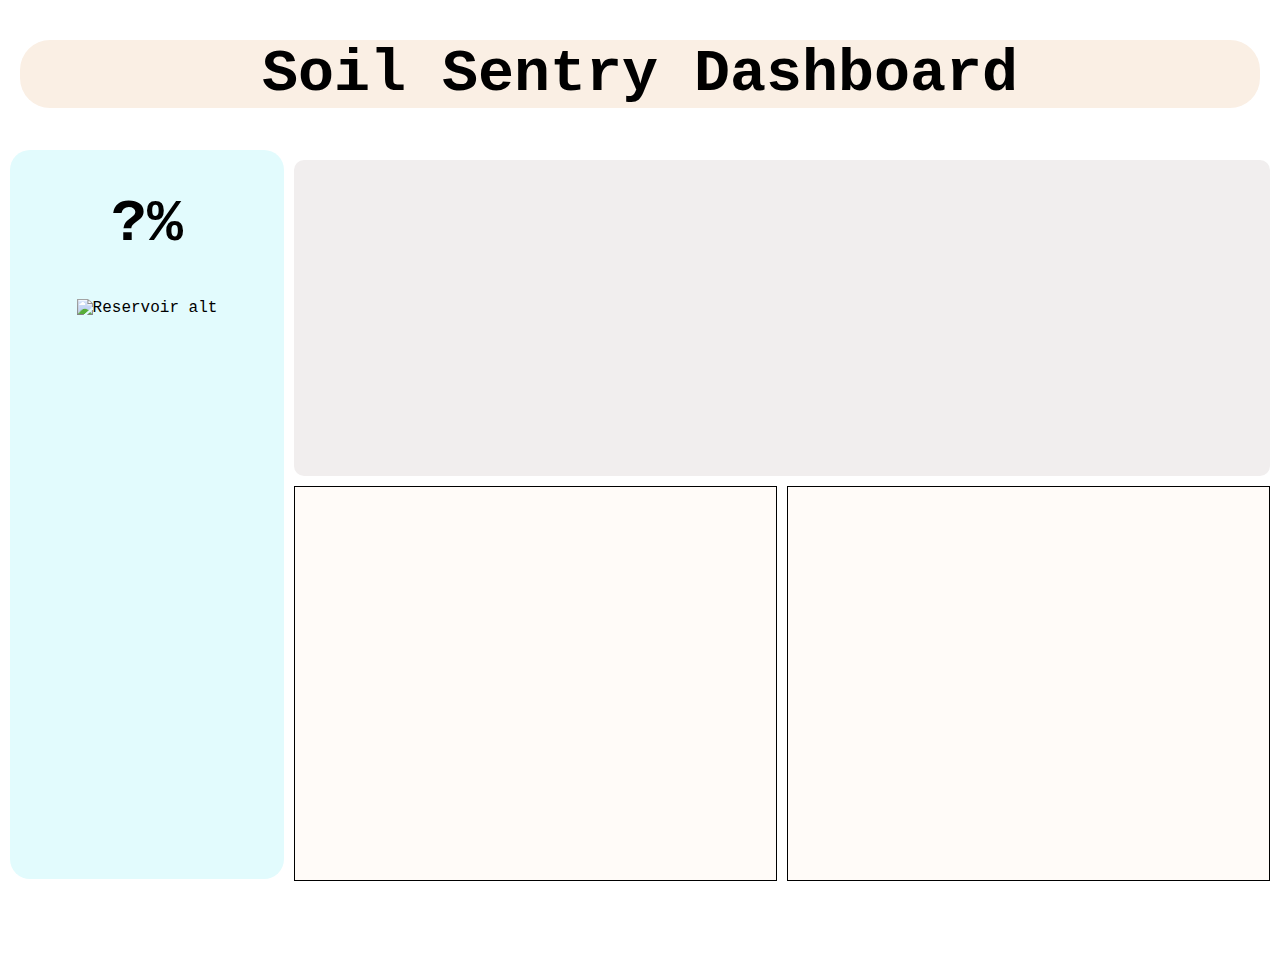
==== commit dc3718b6: "final webpage" ====
--- a/index.html
+++ b/index.html
@@ -1,42 +1,55 @@
 <!DOCTYPE html>
 <html lang="en">
+
 <head>
-    <meta charset="UTF-8">
-    <meta name="viewport" content="width=device-width, initial-scale=1.0">
-    <title>Two Divs Layout</title>
-    <link rel="stylesheet" type="text/css" href="styles.css">
-    <script src="script.js" defer></script>
+  <meta charset="UTF-8">
+  <meta name="viewport" content="width=device-width, initial-scale=1.0">
+  <title>Soil Sentry Dashboard</title>
+  <link rel="stylesheet" href="styles.css">
+  <script src="https://cdn.jsdelivr.net/npm/chart.js"></script>
 </head>
+
 <body>
-    <div class="top">
-      <div class="heading">
-        Soil Sentry Dashboard
+  <div class="top">
+    <div class="heading">
+      <h1>Soil Sentry Dashboard</h1>
     </div>
+  </div>
+  <div class="main-bottom">
+    <div class="reservoir">
+      <div class="reservoir-level">
+        <h1 id="reservoirLevel">?%</h1>
+      </div>
+      <div class="reservoir-gif">
+        <img src="https://i.imgur.com/ZDuG0yg.gif" alt="Reservoir alt" class="reservoir-image">
+      </div>
     </div>
-    <div class="bottom">
-        <div class="left">
-            100
+    <div class="plant-graph">
+      <div class="plants" id="plantContainer">
+        <!-- Plant divs will be dynamically inserted here -->
+      </div>
+      <div class="graph">
+
+        <div class="graph-left">
+           <canvas id="hourlySoilMoistureChart"></canvas>
         </div>
-        <div class="right">
-            <div class="right-top">
-                <div class="right-top-section">Section 1</div>
-                <div class="right-top-section">Section 2</div>
-                <div class="right-top-section">Section 3</div>
-            </div>
-            <div class="right-bottom">
-                <div class="right-bottom-left">
-                  <div class="horly-graph-section">
-                    Today's Data
-                  </div>
-                </div>
-                <div class="right-bottom-right">
-                  <div class="weekly-graph-section">
-                    Past Data
-                  </div>
-                </div>
-            </div>
+        <div class="graph-right">
+           <canvas id="dailySoilMoistureChart"></canvas>
         </div>
     </div>
+  </div>
+
+  <script src="script.js"></script>
+  <!-- Include Chart.js -->
+  <script src="https://cdn.jsdelivr.net/npm/chart.js"></script>
+
+  <!-- Include moment.js -->
+  <script src="https://cdnjs.cloudflare.com/ajax/libs/moment.js/2.29.1/moment.min.js"></script>
+
+  <!-- Include Chart.js adapter for moment.js -->
+  <script src="https://cdn.jsdelivr.net/npm/chartjs-adapter-moment"></script>
+
 </body>
+
 </html>
 
--- a/styles.css
+++ b/styles.css
@@ -1,122 +1,145 @@
-body, html {
+body,
+html {
   height: 100%;
   margin: 0;
+  overflow: hidden;
+  /* Prevent scrolling on the main body */
   font-family: "Courier New", Courier, monospace;
-  display: fixed;
-  overflow: hidden; /* Prevents scrolling */
 }
 
 .top {
   height: 10%;
-  margin-top: 20px; /* Adjust this value as needed */
-  padding: 0px 20px 20px 20px; /* top right bottom left */
-  justify-content: center; /* Center horizontally */
-  align-items: center; /* Center vertically */
-  
-}
-
-.heading{
-  height: 100%;
-  background-color: #faefe4;
-  border-radius: 30px; /* Adjust the value as needed */
-  font-size: 7vw; /* Relative to viewport width */ /* Change this value as needed */
-  text-align: center;
-  justify-content: center; /* Center horizontally */
-  align-items: center; /* Center vertically */
-  padding: 0px 20px 0px 20px; /* top right bottom left */
+  padding: 0px 20px 20px 20px;
+  /* top right bottom left */
+  justify-content: normal;
+  /* Center horizontally */
+  align-items: center;
+  /* Center vertically */
 
 }
 
-.bottom {
-  height: 90%;
-  display: flex;  
-  padding: 0px 10px 20px 20px; /* top right bottom left */
+.heading {
+  background-color: #faefe4;
+  border-radius: 30px;
+  /* Adjust the value as needed */
+  font-size: 30px;
+  /* Relative to viewport width */
+  /* Change this value as needed */
+  text-align: center;
+  justify-content: center;
+  /* Center horizontally */
+  align-items: center;
+  /* Center vertically */
+  padding: 0px 20px 0px 20px;
+  /* top right bottom left */
+
 }
 
-.left {
+.main-bottom {
+  height: 90%;
+  display: flex;
+  padding: 0px 0px 0px 10px;
+}
+
+.reservoir {
   flex: 0 0 20%;
+  height: 90%;
   text-align: center;
   background-color: #e2fbfd;
-  border-radius: 20px; /* Adjust the value as needed */
-  padding: 20px; /* Adjust the value as needed */
-  padding: 0px 10px 0px 10px; /* top right bottom left */
-  font-size: 10vw
-  
+  border-radius: 20px;
+  /* Adjust the value as needed */
+  /* Adjust the value as needed */
+  padding: 0px 10px 0px 10px;
+  /* top right bottom left */
+
+  .reservoir-level {
+    font-size: 30px
+  }
 }
 
-.right {
+.plant-graph {
   flex: 1;
   display: flex;
   flex-direction: column;
-  padding: 0px 10px 0px 20px; /* top right bottom left */
+  padding: 10px;
 }
 
-.right-top {
+.plants {
+  display: flex;
+  background-color: #f1eeee;
+  flex-direction: row;
+  height: 40%;
+  /* Occupy 50% of main-bottom */
+  padding: 0px 20px 0px 20px;
+  /* top right bottom left */
+  border-radius: 10px;
+  /* Adjust the value as needed */
+  overflow-x: auto;
+  /* Enable horizontal scrolling */
+  white-space: nowrap;
+  /* Prevent line breaks within child elements */
+}
+
+.plant-section {
+    
+  border: 1px solid #ccc;
+  background-color: #e5f4cb;
+  margin: 10px;
+  padding: 10px;
+  text-align: center;
+  border-radius: 10px;
+  /* Adjust the value as needed */
+  flex: 0 0 calc(25% - 20px);
+  /* Each plant section takes up 25% of the container width */
+}
+
+.plant-gif {
+  max-width: 100%;
+  max-height: 100px;
+  /* Set a maximum height for the GIFs */
+  display: block;
+  margin: 0 auto;
+  /* Center the image horizontally */
+}
+
+.row {
+  text-align: center;
+  margin: 5px 0;
+  padding: 5px;
+}
+
+.row1 {
+}
+
+.row2 {
+}
+
+.row3,
+.row4 {
+}
+
+.graph {
   display: flex;
   flex-direction: row;
-  height: 50%; /* Equal height to right-bottom */
-  border-radius: 10px; /* Adjust the value as needed */
-  background-color: #f1eeee;
-  padding: 20px 20px 20px 20px; /* top right bottom left */
+  height: 50%;
+  /* Equal height to right-top */
+  padding: 10px 0px 0px 0px;
+  /* top right bottom left */
 }
 
 
-.right-top-section {
-  flex: 1;
-  text-align: center;
-  background-color: #e5f4cb;
+.graph-left {
+  flex: 5;
+  /* Takes up 80% of the width */
+  background-color: #fffbf8;
   border: 1px solid black;
-  margin: 5px;
-  border-radius: 10px; /* Adjust the value as needed */
-  padding: 20px 20px 20px 20px; /* top right bottom left */
-  
+  margin-right: 5px;
 }
 
-.right-bottom {
-  display: flex;
-  flex-direction: row;
-  height: 50%; /* Equal height to right-top */
-  border-radius: 10px; /* Adjust the value as needed */
-  padding: 20px 20px 20px 10px; /* top right bottom left *//
-}
-
-.right-bottom-left {
-  text-align: center;
-  flex: 5; /* Takes up 80% of the width */
-  background-color: #f1eeee;
-  border: 1px solid black;
-  margin-right: 5px;
-  border-radius: 20px; /* Adjust the value as needed */
-  padding: 10px; /* Adjust the value as needed */
-}
-
-.right-bottom-right {
-  flex: 5; /* Takes up 20% of the width */
-  text-align: center;
-  background-color: #f1eeee;
+.graph-right {
+  flex: 5;
+  /* Takes up 20% of the width */
+  background-color: #fffbf8;
   border: 1px solid black;
   margin-left: 5px;
-  border-radius: 20px; /* Adjust the value as needed */
-  padding: 10px; /* Adjust the value as needed */
-}
-
-.weekly-graph-section {
-  height: 100%;
-  text-align: center;
-  background-color: lightpink;
-  border: 1px solid black;
-  margin-left: 5px;
-  border-radius: 20px; /* Adjust the value as needed */
-  padding: 10px; /* Adjust the value as needed */
-}
-
-.horly-graph-section{
-  height: 100%;
-  text-align: center;
-  background-color: lightpink;
-  border: 1px solid black;
-  margin-left: 5px;
-  border-radius: 20px; /* Adjust the value as needed */
-  padding: 10px; /* Adjust the value as needed */
-}
-
+}